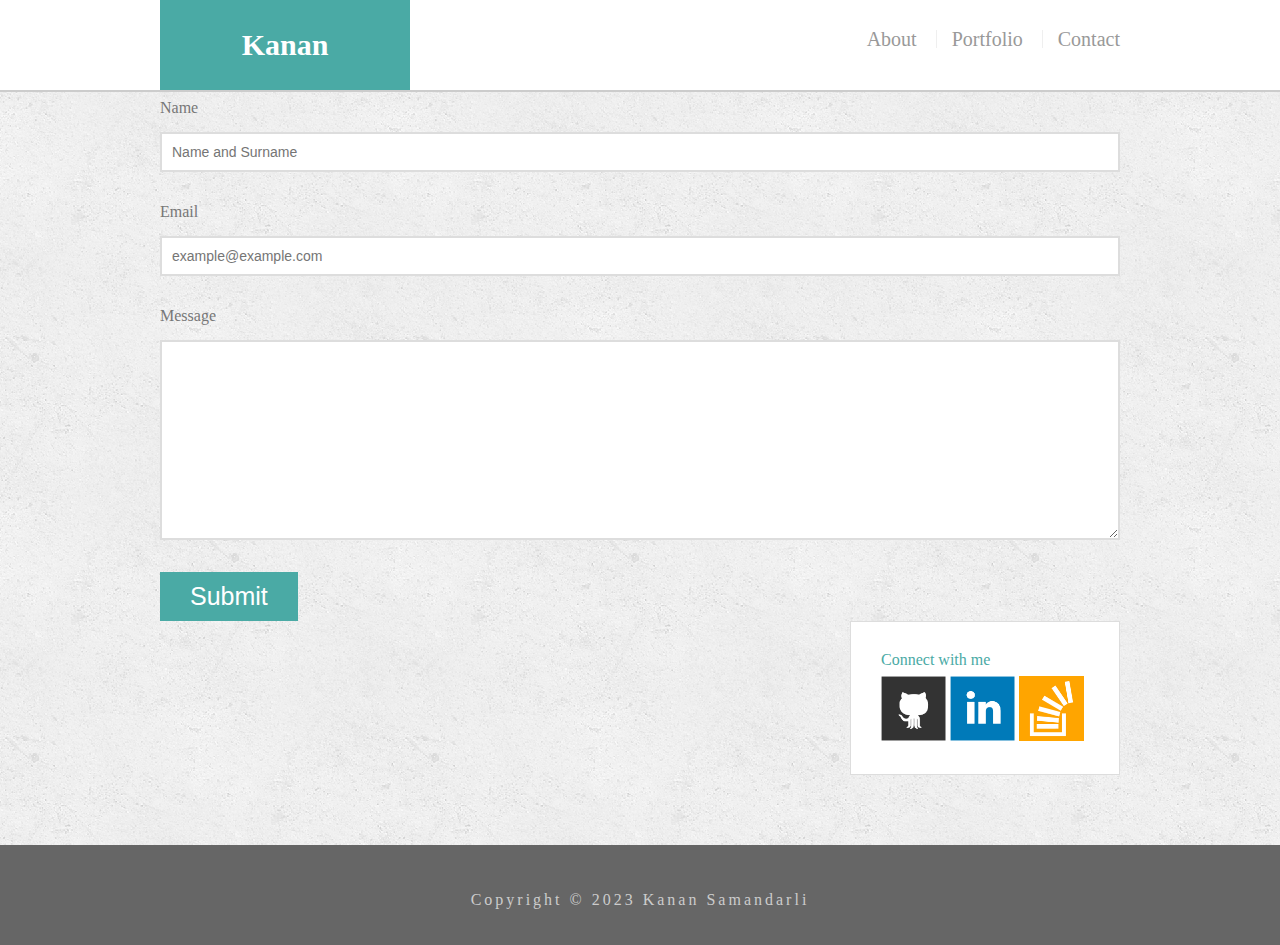
==== contact.html @ 50c2420a "partly done" ====
<!DOCTYPE html>
<html lang="en">
  <head>
    <meta charset="UTF-8" />
    <meta http-equiv="X-UA-Compatible" content="IE=edge" />
    <meta name="viewport" content="width=device-width, initial-scale=1.0" />
    <link rel="stylesheet" href="/assets/css/style.css" />
    <link rel="stylesheet" href="/assets/css/reset.css" />
    <title>About | Kanan Samandarli</title>
  </head>
  <body>
    <header class="head-name">
      <div class="container">
        <a href="index.html" class="logo">Kanan</a>
        <nav>
          <a href="index.html">About</a>
          <a href="portfolio.html">Portfolio</a>
          <a href="contact.html">Contact</a>
        </nav>
      </div>
    </header>

    <div class="section">
      <form action="">
        <label for="name">Name</label><br />
        <input
          type="text"
          id="name"
          name="name"
          placeholder="Name and Surname"
        /><br /><br />
        <label for="email">Email</label><br />
        <input
          type="text"
          id="mail"
          name="mail"
          placeholder="example@example.com"
        /><br /><br />
        <label for="message">Message</label><br />
        <textarea id="message" name="message" required="required"></textarea
        ><br /><br />

        <input id="button" type="submit" value="Submit" />
      </form>

      <div class="side-container">
        <section class="side">
          <h1>Connect with me</h1>

          <div>
            <a href=""
              ><img
                src="/assets/images/github-128.png"
                class="social-icons"
                alt=""
            /></a>
            <a href=""
              ><img
                src="/assets/images/linkedin-128.png"
                class="social-icons"
                alt=""
            /></a>
            <a href=""
              ><img
                src="/assets/images/stackoverflow-128.png"
                class="social-icons"
                alt=""
            /></a>
          </div>
        </section>
      </div>
    </div>

    <footer>
      <div>
        <p class="footer">Copyright &copy; 2023 Kanan Samandarli</p>
      </div>
    </footer>
  </body>
</html>
---- assets/css/style.css ----
body {
  font-family: Arial, "Helvetica Neue", Helvetica, sans-serif;
  font-size: 100%;
  line-height: 34px;
  color: #777;
  background: url("../images/concrete_seamless.png");
}

* {
  box-sizing: border-box;
}

/* header and nav */

.head-name {
  position: fixed;
  z-index: 99;
  width: 100%;
  margin: 0 0 30px;
  overflow: auto;
  color: #fff;
  background: #fff;
  border-bottom: 2px solid #ccc;
}

.logo {
  float: left;
  width: 250px;
  height: 90px;
  font-family: Georgia, Times, "Times New Roman", serif;
  font-size: 30px;
  font-weight: 700;
  line-height: 90px;
  color: #fff;
  text-align: center;
  text-decoration: none;
  background: #4aaaa5;
}

nav {
  float: right;
  margin-top: 25px;
}

nav a {
  display: inline-block;
  padding-left: 15px;
  margin-left: 15px;
  margin-top: 30px;
  line-height: 18px;
  color: #999;
  text-decoration: none;
  border-left: 1px solid #efefef;
  font-size: 20px;
}

nav a:first-child {
  border-left: 0 none;
}

.container {
  width: 100%;
  max-width: 960px;
  margin: 0 auto;
  clear: both;
}

/* body */

.section {
  padding-top: 100px;
  overflow: auto;
  width: 100%;
  max-width: 960px;
  margin: 0 auto;
  clear: both;
}

.section-inside {
  float: left;
  width: 100%;
  max-width: 650px;
  padding: 30px;
  margin: 0 0 40px;
  background: #fff;
  border: 1px solid #ddd;
}

.cat-image {
  float: left;
  width: 200px;
  height: auto;
  margin-top: 10px;
  margin-right: 25px;
}



.side {
  width: 270px;
  float: right;
  width: 100%;
  max-width: 270px;
  padding: 30px;
  margin-bottom: 20px;
  background: #fff;
  border: 1px solid #ddd;
}

.side h2 {
  padding-bottom: 20px;
  margin-bottom: 15px;
  line-height: 22px;
  border-bottom: 2px solid #eee;
}

.social-icons {
  width: 65px;
  height: 65px;
  margin-top: 8px;
  margin-right: 5px;


}


.social-icons:last-child {
  margin-right: 0;
}

footer {
  padding: 30px 0;
  clear: both;
  font-size: 12px;
  color: #fff;
  color: #ccc;
  text-align: center;
  background: #666;
  border-top: 15px solid #4aaaa5;
  height: 100px;
  bottom: auto;
}

.footer {
  text-align: center;
  justify-content: end;
  padding-top: 30px;
}

.name-nav {
  float: left;
  width: 300px;
  height: 90px;
  font-family: Georgia, Times, "Times New Roman", serif;
  font-size: 30px;
  font-weight: 700;
  line-height: 90px;
  color: #fff;
  text-align: center;
  text-decoration: none;
  background: #4aaaa5;
}

nav {
    float: right;
    display: inline;

}

header {
  background: #ffffff;
}

h1 {
  color: #4AAAA5;
  font-size: 5em;
  font-weight: bold;
  padding-bottom: 20px;
  border-bottom: 2px solid lightgray;
  margin-bottom: 20px;
  font-family: Georgia, 'Times New Roman', Times, serif;

}



p {
  margin-bottom: 20px;
  font-size: 20px;
  text-align: justify;
  letter-spacing: 3px;
  padding-bottom: 5px;
  line-height: 3;
  position: relative;
}

p:last-child {
  margin-bottom: 0;
  line-height: 50px;
  margin-top: 50px;

}
/*
portfolio page */

.portfolio-section {
  float: left;
  width: 100%;
  max-width: 650px;
  padding: 30px;
  margin: 0 0 40px;
  background: #fff;
  border: 1px solid #ddd;
}

.photo {
  width: 274px;
  height: 206px;
  object-fit: cover;
  float: left;
  margin-bottom: 40px;
  position: relative;
  overflow: hidden;
  margin: 10px;
}

.photo:nth-child() {
  float: right;
}

.photo img {
  width: 100%;
  height: 100%;
  display: block;
  opacity: 0.5;
  transition: .3s all ease-in-out;
}

.photo:hover > img {
  transform: scale(1.2);
  opacity: 1;
}

.photo:hover > h3 {
  background-color: rgba(255, 255, 255, 0.8);
  color: rgb(85, 82, 82);
  cursor: pointer;
}

.photo h3 {
  position: absolute;
  left: 0;
  bottom: 10px;
  background-color: #4AAAA5;
  color: #fff;
  width: 100%;
  font-family: Georgia, 'Times New Roman', Times, serif;
  font-size: 22px;
  padding: 15px;
  box-sizing: border-box;
  text-align: center;
  transition: .2s all ease-in-out;
}

.auth-image {
  float: left;
  width: 200px;
  height: auto;
  margin-top: 10px;
  margin-right: 25px;
}

/* contact */


label,
#name,
#mail,
textarea {
  display: block;
  width: 100%;
}

#name,
#mail,
textarea {
  height: 40px;
  padding: 0 10px;
  font-size: 14px;
  border: 2px solid #ddd;
}

textarea {
  height: 200px;
}

#button {
  padding: 10px 30px;
  font-size: 25px;
  color: #fff;
  cursor: pointer;
  background: #4aaaa5;
  border: 0 none;
  transition: .3s all ease-in-out;
}

input:focus::placeholder {
  color: transparent;
}



#button:hover {
    background-color: #507575;
}
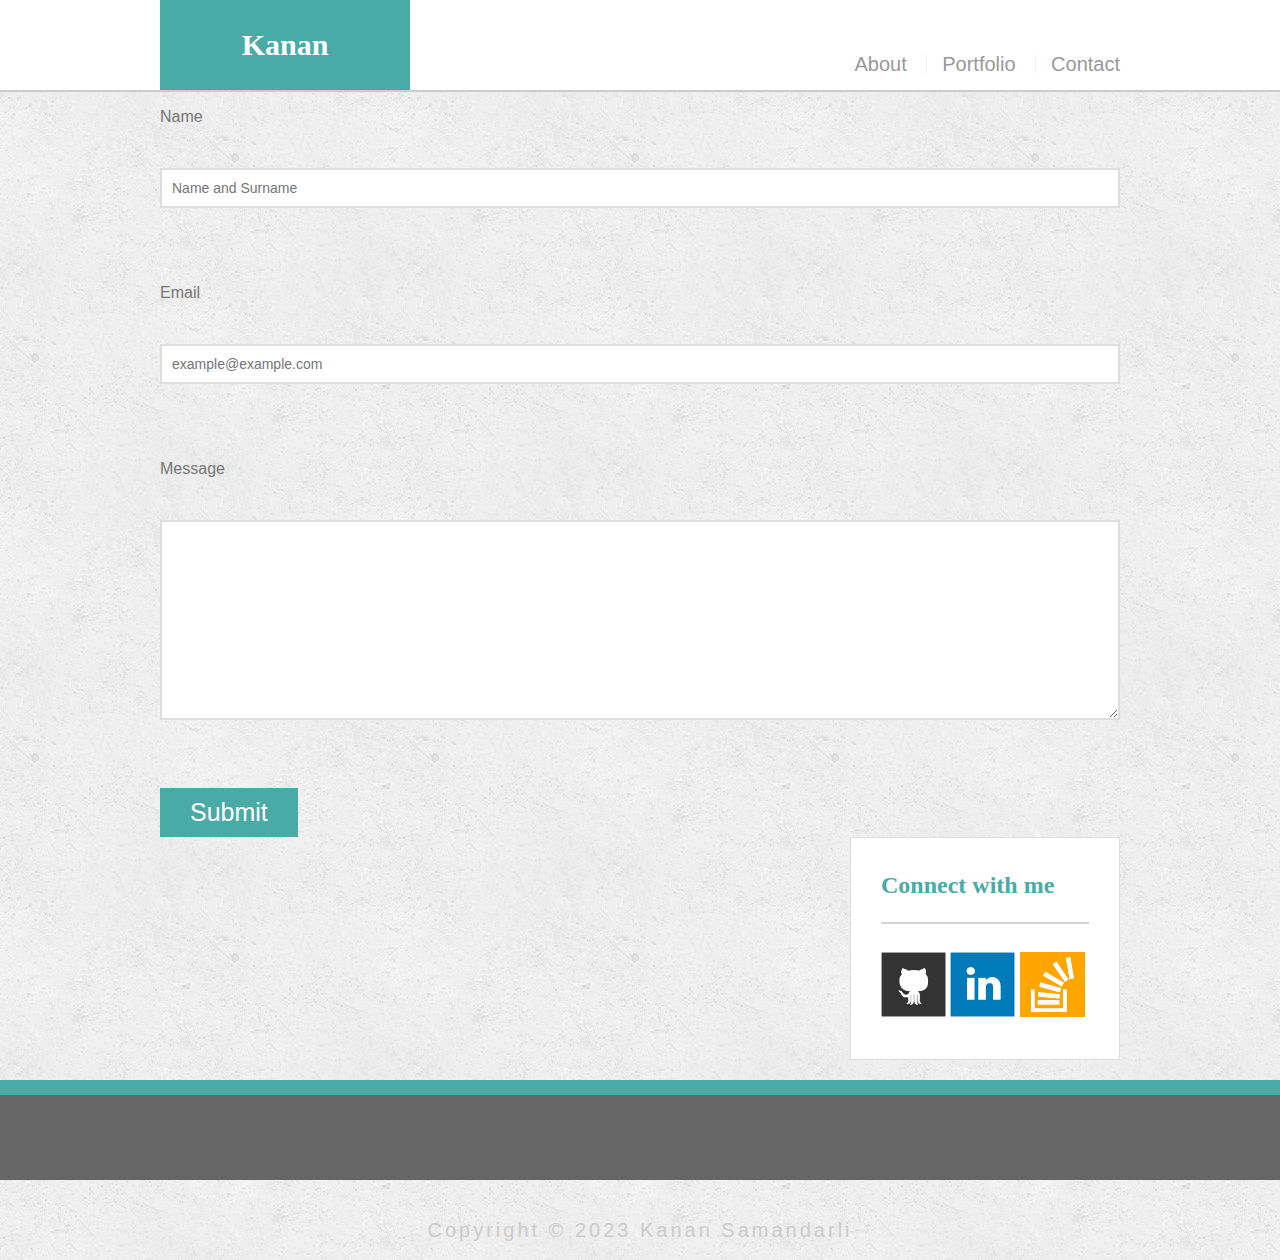
==== commit 3e2c3e4d: "Done" ====
--- a/contact.html
+++ b/contact.html
@@ -4,8 +4,9 @@
     <meta charset="UTF-8" />
     <meta http-equiv="X-UA-Compatible" content="IE=edge" />
     <meta name="viewport" content="width=device-width, initial-scale=1.0" />
-    <link rel="stylesheet" href="/assets/css/style.css" />
-    <link rel="stylesheet" href="/assets/css/reset.css" />
+    <link rel="stylesheet" href="./assets/css/reset.css" />
+    <link rel="stylesheet" href="./assets/css/style.css" />
+
     <title>About | Kanan Samandarli</title>
   </head>
   <body>
--- a/assets/css/style.css
+++ b/assets/css/style.css
@@ -173,7 +173,7 @@
 
 h1 {
   color: #4AAAA5;
-  font-size: 5em;
+  font-size: 1.5em;
   font-weight: bold;
   padding-bottom: 20px;
   border-bottom: 2px solid lightgray;
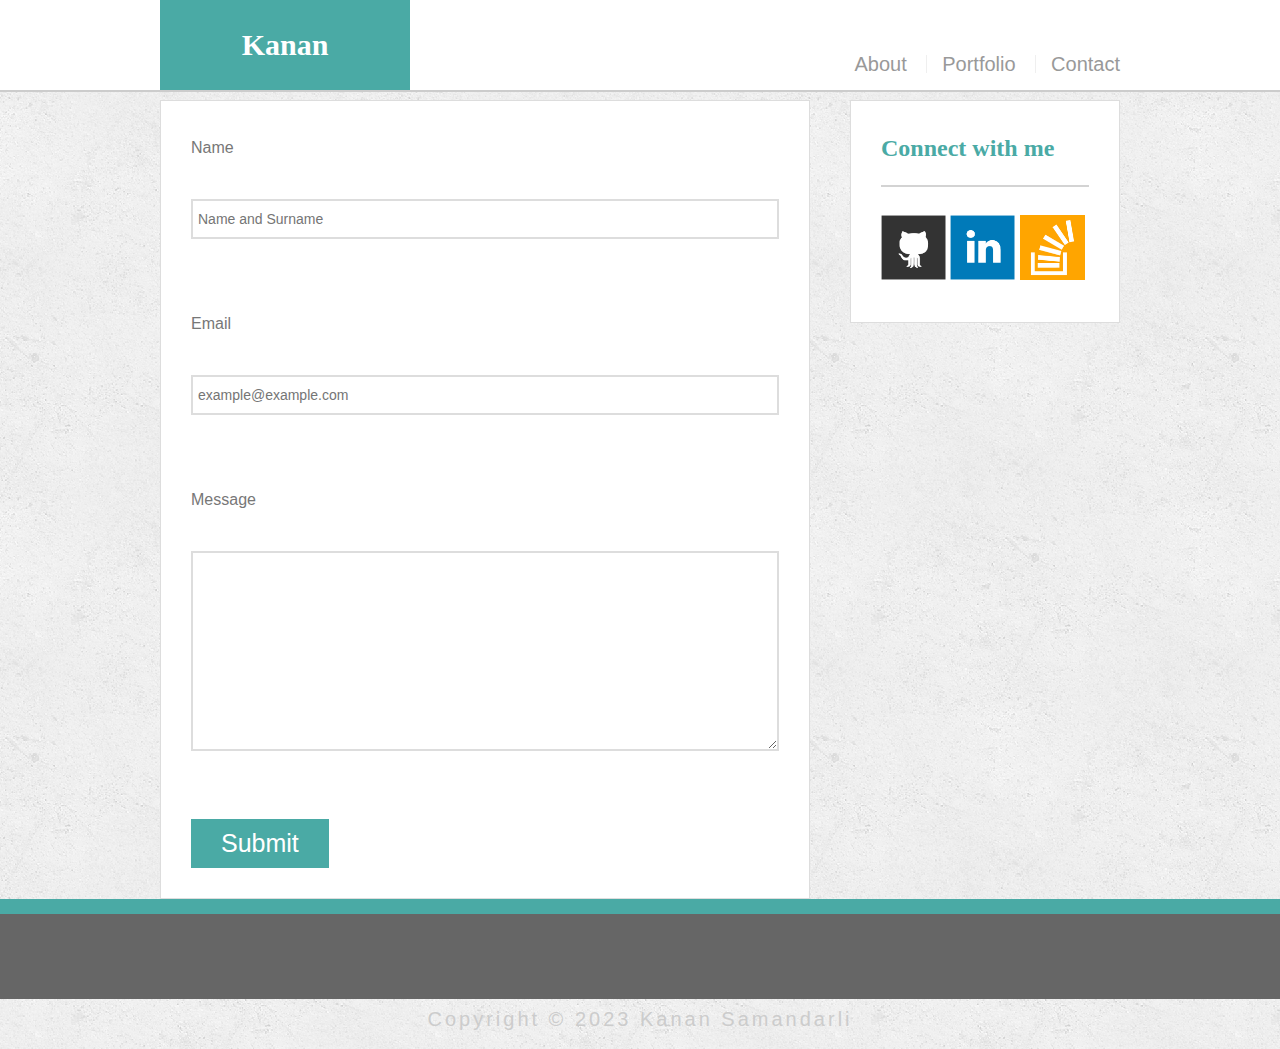
==== commit de46e8b9: "bugs fixed" ====
--- a/contact.html
+++ b/contact.html
@@ -21,56 +21,60 @@
       </div>
     </header>
 
-    <div class="section">
-      <form action="">
-        <label for="name">Name</label><br />
-        <input
-          type="text"
-          id="name"
-          name="name"
-          placeholder="Name and Surname"
-        /><br /><br />
-        <label for="email">Email</label><br />
-        <input
-          type="text"
-          id="mail"
-          name="mail"
-          placeholder="example@example.com"
-        /><br /><br />
-        <label for="message">Message</label><br />
-        <textarea id="message" name="message" required="required"></textarea
-        ><br /><br />
+    <main class="section">
+      <section class="section-inside">
+        <form action="">
+          <label for="name">Name</label><br />
+          <input
+            type="text"
+            id="name"
+            name="name"
+            placeholder="Name and Surname"
+          /><br /><br />
+          <label for="email">Email</label><br />
+          <input
+            type="text"
+            id="mail"
+            name="mail"
+            placeholder="example@example.com"
+          /><br /><br />
+          <label for="message">Message</label><br />
+          <textarea id="message" name="message" required="required"></textarea
+          ><br /><br />
 
-        <input id="button" type="submit" value="Submit" />
-      </form>
+          <input id="button" type="submit" value="Submit" />
+        </form>
 
-      <div class="side-container">
+
+      </section>
+
+
         <section class="side">
           <h1>Connect with me</h1>
 
           <div>
             <a href=""
               ><img
-                src="/assets/images/github-128.png"
+                src="./assets/images/github-128.png"
                 class="social-icons"
                 alt=""
             /></a>
             <a href=""
               ><img
-                src="/assets/images/linkedin-128.png"
+                src="./assets/images/linkedin-128.png"
                 class="social-icons"
                 alt=""
             /></a>
             <a href=""
               ><img
-                src="/assets/images/stackoverflow-128.png"
+                src="./assets/images/stackoverflow-128.png"
                 class="social-icons"
                 alt=""
             /></a>
           </div>
         </section>
-      </div>
-    </div>
+
+      </main>
 
     <footer>
       <div>
--- a/assets/css/style.css
+++ b/assets/css/style.css
@@ -74,6 +74,11 @@
   max-width: 960px;
   margin: 0 auto;
   clear: both;
+  /* float: left; */
+}
+
+.side-container {
+  display: inline;
 }
 
 .section-inside {
@@ -81,7 +86,7 @@
   width: 100%;
   max-width: 650px;
   padding: 30px;
-  margin: 0 0 40px;
+  /* margin: 0 0 100px; */
   background: #fff;
   border: 1px solid #ddd;
 }
@@ -138,13 +143,12 @@
   background: #666;
   border-top: 15px solid #4aaaa5;
   height: 100px;
-  bottom: auto;
+  /* bottom: auto; */
 }
 
 .footer {
   text-align: center;
   justify-content: end;
-  padding-top: 30px;
 }
 
 .name-nav {
@@ -273,6 +277,14 @@
 /* contact */
 
 
+/* .contact {
+  float: left;
+  width: 100%;
+  max-width: 650px;
+  padding: 30px;
+  margin: 0 0 40px;
+} */
+
 label,
 #name,
 #mail,
@@ -285,7 +297,7 @@
 #mail,
 textarea {
   height: 40px;
-  padding: 0 10px;
+  padding: 0 5px;
   font-size: 14px;
   border: 2px solid #ddd;
 }
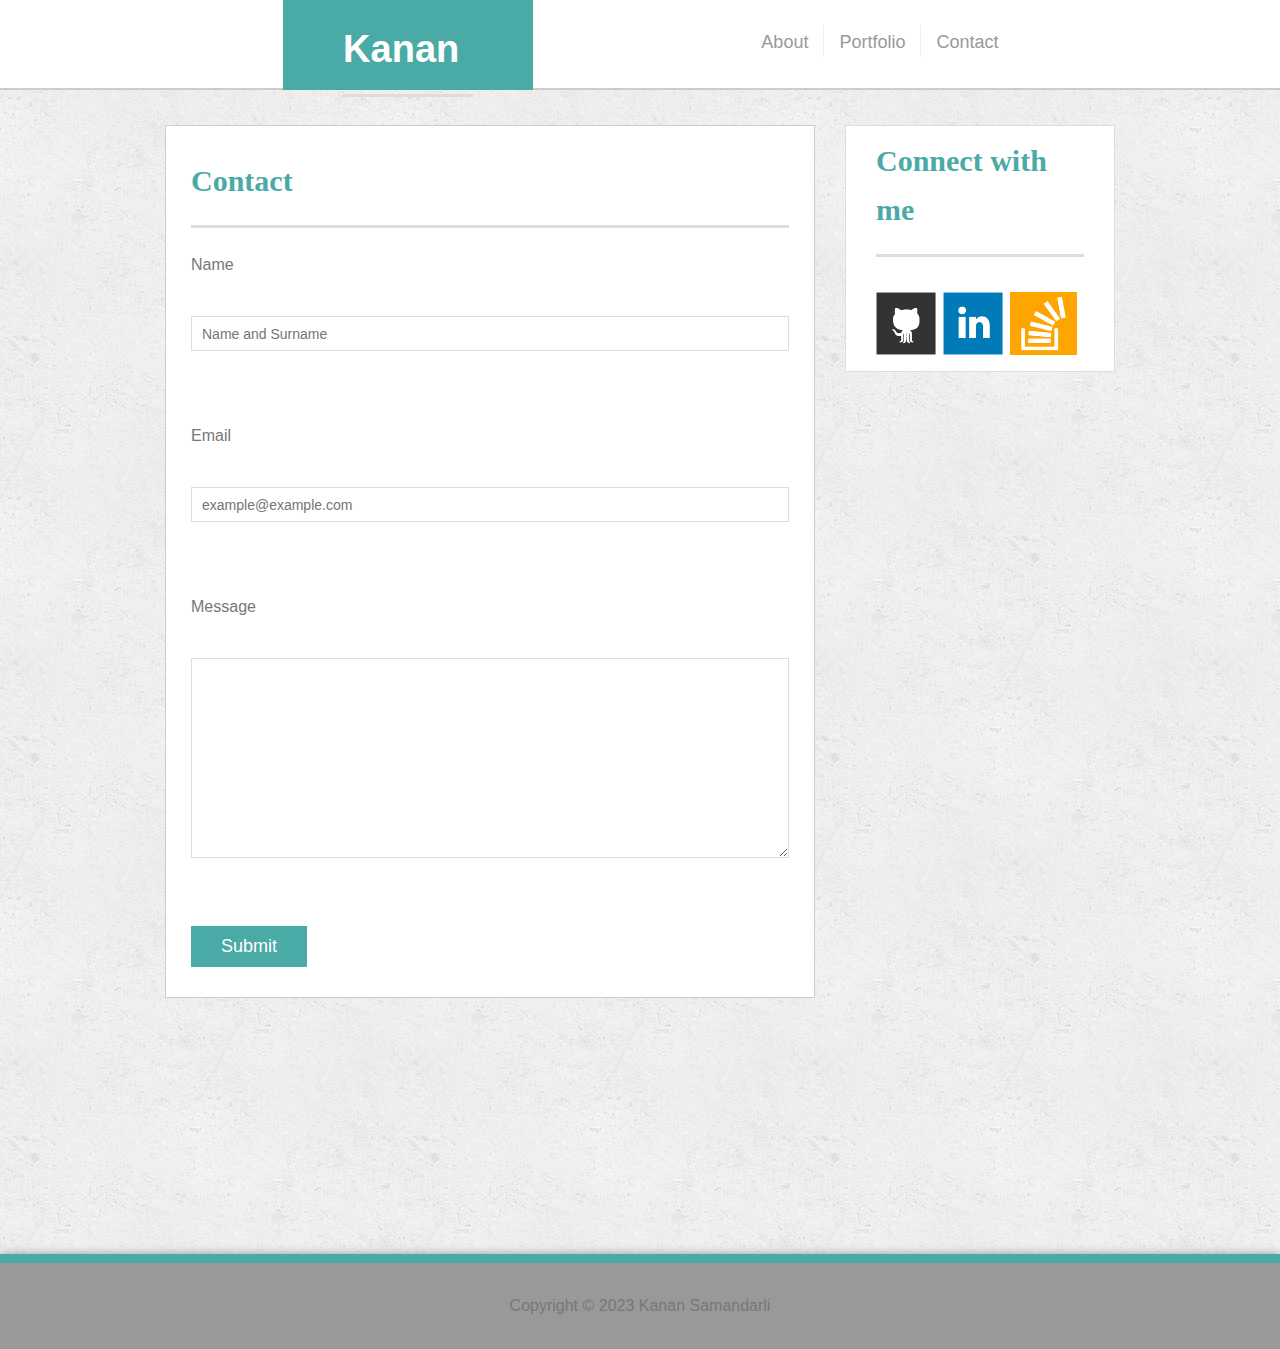
==== commit 09a74a2b: "flexdone" ====
--- a/contact.html
+++ b/contact.html
@@ -6,24 +6,28 @@
     <meta name="viewport" content="width=device-width, initial-scale=1.0" />
     <link rel="stylesheet" href="./assets/css/reset.css" />
     <link rel="stylesheet" href="./assets/css/style.css" />
+    <link rel="stylesheet" href="./assets/css/connect.css">
+    <link rel="stylesheet" href="./assets/css/contact.css">
 
     <title>About | Kanan Samandarli</title>
   </head>
   <body>
     <header class="head-name">
-      <div class="container">
-        <a href="index.html" class="logo">Kanan</a>
-        <nav>
+      <div class="logo-container">
+        <a href="index.html"><h1>Kanan</h1></a>
+      </div>
+        <nav class="nav">
           <a href="index.html">About</a>
           <a href="portfolio.html">Portfolio</a>
           <a href="contact.html">Contact</a>
         </nav>
-      </div>
+      
     </header>
 
     <main class="section">
       <section class="section-inside">
-        <form action="">
+        <h1>Contact</h1>
+        <form class="contact-form">
           <label for="name">Name</label><br />
           <input
             type="text"
@@ -52,7 +56,7 @@
         <section class="side">
           <h1>Connect with me</h1>
 
-          <div>
+          <div class="social-img">
             <a href=""
               ><img
                 src="./assets/images/github-128.png"
--- a/assets/css/style.css
+++ b/assets/css/style.css
@@ -1,327 +1,109 @@
+* {
+  margin: 0;
+  padding: 0;
+  box-sizing: border-box;
+  
+}
+
+h1,
+h2,
+h3 {
+  font-family: Georgia, Times, "Times New Roman", serif;
+  font-weight: 700;
+}
+
+
 body {
   font-family: Arial, "Helvetica Neue", Helvetica, sans-serif;
-  font-size: 100%;
   line-height: 34px;
   color: #777;
   background: url("../images/concrete_seamless.png");
 }
 
-* {
-  box-sizing: border-box;
-}
+
 
 /* header and nav */
 
 .head-name {
   position: fixed;
-  z-index: 99;
-  width: 100%;
-  margin: 0 0 30px;
-  overflow: auto;
+  display: flex;
+  justify-content: space-between;
   color: #fff;
   background: #fff;
   border-bottom: 2px solid #ccc;
+  padding: 0 225px;
+  height: 90px;
+  width: 100%;
 }
 
-.logo {
-  float: left;
+.logo-container {
+  margin-left: 7%;
+  background-color: #4aaaa5;
+  height: 90px;
   width: 250px;
-  height: 90px;
-  font-family: Georgia, Times, "Times New Roman", serif;
-  font-size: 30px;
-  font-weight: 700;
-  line-height: 90px;
-  color: #fff;
-  text-align: center;
-  text-decoration: none;
-  background: #4aaaa5;
+  cursor: pointer;
+  
 }
 
-nav {
-  float: right;
-  margin-top: 25px;
+.logo-container a {
+  text-decoration: none;
 }
 
-nav a {
-  display: inline-block;
-  padding-left: 15px;
-  margin-left: 15px;
-  margin-top: 30px;
-  line-height: 18px;
-  color: #999;
-  text-decoration: none;
-  border-left: 1px solid #efefef;
-  font-size: 20px;
+.logo-container h1 {
+  font-size: 38px;
+  font-family: Arial, Helvetica, sans-serif;
+  color: #fff;
+  font-weight: 700;
+  margin: 25px 60px;
 }
 
-nav a:first-child {
+.nav {
+ 
+  margin-top: 25px;
+  padding-left: 100px;
+  display: flex;
+  margin-right: 5%;
+
+ 
+}
+
+.nav a {
+  padding-left: 40px;
+  color: #999;
+  font-weight: 500;
+  border-left: 1px solid #eee;
+  height: 50%;
+  padding: 0 15px;
+  text-decoration: none;
+  font-size: 18px;
+  font-family: Arial, Helvetica, sans-serif;
+  transition: all 0.5s ease;
+}
+
+.nav a:hover {
+  transform: scale(1.3);
+}
+
+.nav a:first-child {
   border-left: 0 none;
 }
 
-.container {
-  width: 100%;
-  max-width: 960px;
-  margin: 0 auto;
-  clear: both;
-}
-
-/* body */
-
 .section {
-  padding-top: 100px;
-  overflow: auto;
-  width: 100%;
-  max-width: 960px;
-  margin: 0 auto;
-  clear: both;
-  /* float: left; */
-}
-
-.side-container {
-  display: inline;
-}
-
-.section-inside {
-  float: left;
-  width: 100%;
-  max-width: 650px;
-  padding: 30px;
-  /* margin: 0 0 100px; */
-  background: #fff;
-  border: 1px solid #ddd;
-}
-
-.cat-image {
-  float: left;
-  width: 200px;
-  height: auto;
-  margin-top: 10px;
-  margin-right: 25px;
-}
-
-
-
-.side {
-  width: 270px;
-  float: right;
-  width: 100%;
-  max-width: 270px;
-  padding: 30px;
-  margin-bottom: 20px;
-  background: #fff;
-  border: 1px solid #ddd;
-}
-
-.side h2 {
-  padding-bottom: 20px;
-  margin-bottom: 15px;
-  line-height: 22px;
-  border-bottom: 2px solid #eee;
-}
-
-.social-icons {
-  width: 65px;
-  height: 65px;
-  margin-top: 8px;
-  margin-right: 5px;
-
-
-}
-
-
-.social-icons:last-child {
-  margin-right: 0;
+  display: flex;
+  width: 960px;
+  /* padding-left: 100px; */
+  padding-top: 125px;
+  justify-content: center;
+  margin: auto;  
 }
 
 footer {
-  padding: 30px 0;
-  clear: both;
-  font-size: 12px;
-  color: #fff;
-  color: #ccc;
-  text-align: center;
-  background: #666;
-  border-top: 15px solid #4aaaa5;
-  height: 100px;
-  /* bottom: auto; */
-}
-
-.footer {
-  text-align: center;
-  justify-content: end;
-}
-
-.name-nav {
-  float: left;
-  width: 300px;
-  height: 90px;
-  font-family: Georgia, Times, "Times New Roman", serif;
-  font-size: 30px;
-  font-weight: 700;
-  line-height: 90px;
-  color: #fff;
-  text-align: center;
-  text-decoration: none;
-  background: #4aaaa5;
-}
-
-nav {
-    float: right;
-    display: inline;
-
-}
-
-header {
-  background: #ffffff;
-}
-
-h1 {
-  color: #4AAAA5;
-  font-size: 1.5em;
-  font-weight: bold;
-  padding-bottom: 20px;
-  border-bottom: 2px solid lightgray;
-  margin-bottom: 20px;
-  font-family: Georgia, 'Times New Roman', Times, serif;
-
-}
-
-
-
-p {
-  margin-bottom: 20px;
-  font-size: 20px;
-  text-align: justify;
-  letter-spacing: 3px;
-  padding-bottom: 5px;
-  line-height: 3;
-  position: relative;
-}
-
-p:last-child {
-  margin-bottom: 0;
-  line-height: 50px;
-  margin-top: 50px;
-
-}
-/*
-portfolio page */
-
-.portfolio-section {
-  float: left;
-  width: 100%;
-  max-width: 650px;
-  padding: 30px;
-  margin: 0 0 40px;
-  background: #fff;
-  border: 1px solid #ddd;
-}
-
-.photo {
-  width: 274px;
-  height: 206px;
-  object-fit: cover;
-  float: left;
-  margin-bottom: 40px;
-  position: relative;
-  overflow: hidden;
-  margin: 10px;
-}
-
-.photo:nth-child() {
-  float: right;
-}
-
-.photo img {
-  width: 100%;
-  height: 100%;
-  display: block;
-  opacity: 0.5;
-  transition: .3s all ease-in-out;
-}
-
-.photo:hover > img {
-  transform: scale(1.2);
-  opacity: 1;
-}
-
-.photo:hover > h3 {
-  background-color: rgba(255, 255, 255, 0.8);
-  color: rgb(85, 82, 82);
-  cursor: pointer;
-}
-
-.photo h3 {
-  position: absolute;
-  left: 0;
-  bottom: 10px;
-  background-color: #4AAAA5;
-  color: #fff;
-  width: 100%;
-  font-family: Georgia, 'Times New Roman', Times, serif;
-  font-size: 22px;
-  padding: 15px;
-  box-sizing: border-box;
-  text-align: center;
-  transition: .2s all ease-in-out;
-}
-
-.auth-image {
-  float: left;
-  width: 200px;
-  height: auto;
-  margin-top: 10px;
-  margin-right: 25px;
-}
-
-/* contact */
-
-
-/* .contact {
-  float: left;
-  width: 100%;
-  max-width: 650px;
-  padding: 30px;
-  margin: 0 0 40px;
-} */
-
-label,
-#name,
-#mail,
-textarea {
-  display: block;
-  width: 100%;
-}
-
-#name,
-#mail,
-textarea {
-  height: 40px;
-  padding: 0 5px;
-  font-size: 14px;
-  border: 2px solid #ddd;
-}
-
-textarea {
-  height: 200px;
-}
-
-#button {
-  padding: 10px 30px;
-  font-size: 25px;
-  color: #fff;
-  cursor: pointer;
-  background: #4aaaa5;
-  border: 0 none;
-  transition: .3s all ease-in-out;
-}
-
-input:focus::placeholder {
-  color: transparent;
-}
-
-
-
-#button:hover {
-    background-color: #507575;
+    margin-top: 20%;
+    background-color: #999999;
+    border-top: 1vh solid #4aaaa5;
+    height: 95px;
+    display: flex;
+    justify-content: center;
+    align-items: center;
+    box-shadow:0 0 1vh #999999;
 }--- a/assets/css/connect.css
+++ b/assets/css/connect.css
@@ -0,0 +1,43 @@
+.side {
+    width: 270px;
+    background-color: #fff;
+    padding: 10px 30px 0 30px;
+    border: 1px #ddd solid;
+    margin-left: 30px;
+    height: 100%;
+  
+    
+  }
+  
+  .side-text {
+      text-align: center;
+      font-size: 20px;
+      border-bottom: 1vh solid #4aaaa5;
+      color: #4aaaa5;
+      font-weight: 600;
+      padding-bottom: 10px;
+  }
+  
+  .side a {
+    text-decoration: none;
+  }
+  
+  .social-img {
+    width: 100%;
+    /* margin: auto; */
+    display: flex;
+    flex-direction: row;
+    transition: all 0.5 ease;
+    cursor: pointer;
+    padding-top: 15px;
+  }
+  
+  .side img:hover {
+    transform: scale(1.3);
+  }
+
+  .side img{
+    width: 90%;
+    height: 80%;
+    
+  }--- a/assets/css/contact.css
+++ b/assets/css/contact.css
@@ -0,0 +1,70 @@
+h1,
+h2,
+h3,
+p {
+  margin-bottom: 20px;
+}
+
+p:last-child {
+  margin-bottom: 0;
+}
+
+h1,
+h2,
+h3 {
+  font-family: Georgia, Times, "Times New Roman", serif;
+  font-weight: 700;
+  color: #4aaaa5;
+}
+
+h1 {
+  padding-bottom: 20px;
+  font-size: 30px;
+  line-height: 49px;
+  border-bottom: 3px solid #ddd;
+}
+
+.section-inside {
+    width: 650px;
+    background-color: #fff;
+    padding: 30px 25px;
+    border: 1px #ccc solid;
+  }
+
+.contact-form ul {
+  margin-bottom: 20px;
+}
+
+.contact-form li {
+  margin-bottom: 10px;
+}
+
+label,
+input[type="text"],
+input[type="email"],
+textarea {
+  display: block;
+  width: 100%;
+}
+
+input[type="text"],
+input[type="email"],
+textarea {
+  height: 35px;
+  padding: 0 10px;
+  font-size: 14px;
+  border: 1px solid #ddd;
+}
+
+textarea {
+  height: 200px;
+}
+
+input[type="submit"] {
+  padding: 10px 30px;
+  font-size: 18px;
+  color: #fff;
+  cursor: pointer;
+  background: #4aaaa5;
+  border: 0 none;
+}
